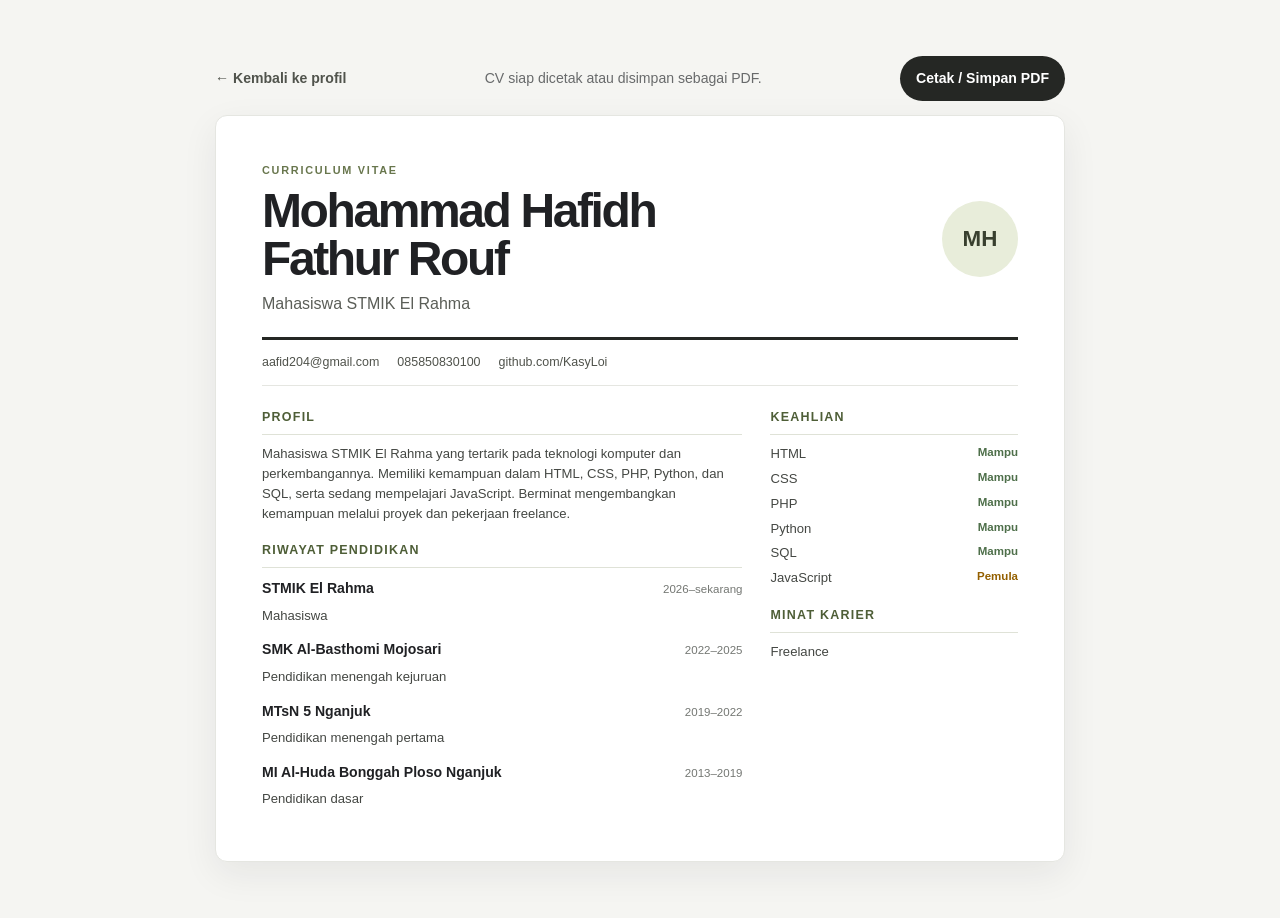
==== cv.html @ a09a8df8 "Add portfolio and CV website" ====
<!doctype html>
<html lang="id">
<head>
  <meta charset="UTF-8">
  <meta name="viewport" content="width=device-width, initial-scale=1.0">
  <meta name="author" content="Mohammad Hafidh Fathur Rouf">
  <meta name="description" content="Curriculum Vitae Mohammad Hafidh Fathur Rouf">
  <meta property="og:title" content="CV — Mohammad Hafidh Fathur Rouf">
  <meta property="og:description" content="Curriculum Vitae Mohammad Hafidh Fathur Rouf, mahasiswa STMIK El Rahma.">
  <meta property="og:type" content="website">
  <title>CV — Mohammad Hafidh Fathur Rouf</title>
  <link rel="stylesheet" href="style.css">
</head>
<body>
<main class="cv-wrap">
  <div class="cv-toolbar">
    <a class="cv-back" href="index.html?page=profile">← Kembali ke profil</a>
    <p>CV siap dicetak atau disimpan sebagai PDF.</p>
    <button class="cv-print-button" type="button" data-print-cv>Cetak / Simpan PDF</button>
  </div>

  <article class="cv-page">
    <header class="cv-header">
      <div>
        <p class="cv-label">CURRICULUM VITAE</p>
        <h1>Mohammad Hafidh<br>Fathur Rouf</h1>
        <p class="cv-title">Mahasiswa STMIK El Rahma</p>
      </div>
      <div class="cv-monogram" aria-hidden="true">MH</div>
    </header>

    <div class="cv-contact" aria-label="Informasi kontak">
      <a href="mailto:aafid204@gmail.com">aafid204@gmail.com</a>
      <a href="tel:+6285850830100">085850830100</a>
      <a href="https://github.com/KasyLoi" target="_blank" rel="noreferrer">github.com/KasyLoi</a>
    </div>

    <div class="cv-columns">
      <div class="cv-main-column">
        <section class="cv-section">
          <h2>Profil</h2>
          <p>Mahasiswa STMIK El Rahma yang tertarik pada teknologi komputer dan perkembangannya. Memiliki kemampuan dalam HTML, CSS, PHP, Python, dan SQL, serta sedang mempelajari JavaScript. Berminat mengembangkan kemampuan melalui proyek dan pekerjaan freelance.</p>
        </section>

        <section class="cv-section">
          <h2>Riwayat pendidikan</h2>
          <div class="cv-entry">
            <div class="cv-entry-heading">
              <h3>STMIK El Rahma</h3>
              <span>2026–sekarang</span>
            </div>
            <p>Mahasiswa</p>
          </div>
          <div class="cv-entry">
            <div class="cv-entry-heading">
              <h3>SMK Al-Basthomi Mojosari</h3>
              <span>2022–2025</span>
            </div>
            <p>Pendidikan menengah kejuruan</p>
          </div>
          <div class="cv-entry">
            <div class="cv-entry-heading">
              <h3>MTsN 5 Nganjuk</h3>
              <span>2019–2022</span>
            </div>
            <p>Pendidikan menengah pertama</p>
          </div>
          <div class="cv-entry">
            <div class="cv-entry-heading">
              <h3>MI Al-Huda Bonggah Ploso Nganjuk</h3>
              <span>2013–2019</span>
            </div>
            <p>Pendidikan dasar</p>
          </div>
        </section>
      </div>

      <aside class="cv-side-column">
        <section class="cv-section">
          <h2>Keahlian</h2>
          <ul class="cv-skill-list">
            <li><span>HTML</span><strong>Mampu</strong></li>
            <li><span>CSS</span><strong>Mampu</strong></li>
            <li><span>PHP</span><strong>Mampu</strong></li>
            <li><span>Python</span><strong>Mampu</strong></li>
            <li><span>SQL</span><strong>Mampu</strong></li>
            <li><span>JavaScript</span><strong class="skill-beginner">Pemula</strong></li>
          </ul>
        </section>

        <section class="cv-section">
          <h2>Minat karier</h2>
          <p>Freelance</p>
        </section>
      </aside>
    </div>
  </article>
</main>
<script>
  document.querySelector("[data-print-cv]").addEventListener("click", () => window.print());
</script>
</body>
</html>
---- style.css ----
* {
  box-sizing: border-box;
}

body {
  max-width: 900px;
  margin: 0 auto;
  padding: 24px;
  color: #202124;
  background: #f5f5f2;
  font-family: Arial, sans-serif;
  line-height: 1.6;
}

header nav,
header nav div {
  display: flex;
  align-items: center;
  gap: 20px;
}

header nav {
  justify-content: space-between;
  padding: 12px 0;
  border-bottom: 1px solid #ddd;
}

a {
  color: inherit;
}

nav a[aria-current="page"] {
  text-decoration-thickness: 2px;
  text-underline-offset: 4px;
}

section {
  margin: 32px 0;
  padding: 28px;
  border-radius: 16px;
  background: white;
}

h1 {
  margin: 0;
  font-size: clamp(2.5rem, 8vw, 5rem);
}

footer {
  padding-top: 16px;
  border-top: 1px solid #ddd;
  color: #666;
}

.section-heading {
  display: flex;
  justify-content: space-between;
  align-items: end;
  gap: 32px;
  margin-bottom: 24px;
}

.welcome {
  min-height: 390px;
  display: flex;
  flex-direction: column;
  align-items: flex-start;
  justify-content: center;
  padding: clamp(28px, 7vw, 72px);
  background: #e8edda;
}

.welcome h1 {
  max-width: 700px;
  margin: 14px 0;
  font-size: clamp(2.8rem, 8vw, 5.5rem);
  letter-spacing: -.055em;
  line-height: .98;
}

.welcome-copy {
  max-width: 560px;
  margin: 0;
  color: #55594e;
  font-size: clamp(1rem, 2.5vw, 1.2rem);
}

.welcome-copy strong { color: #202124; }

.welcome-actions {
  display: flex;
  flex-wrap: wrap;
  align-items: center;
  gap: 18px;
  margin-top: 28px;
}

.welcome-actions a { font-weight: 700; }

.welcome-primary {
  display: inline-flex;
  align-items: center;
  gap: 16px;
  padding: 12px 18px;
  border-radius: 999px;
  background: #202124;
  color: #fff;
}

.welcome-primary:hover { background: #475335; }
.welcome-secondary { text-underline-offset: 4px; }

.profile-page {
  padding: 0;
  background: transparent;
}

.profile-hero {
  display: grid;
  grid-template-columns: minmax(0, 1fr) 280px;
  gap: 24px;
  align-items: stretch;
  padding: clamp(24px, 5vw, 52px);
  border-radius: 16px;
  background: #e8edda;
}

.profile-intro {
  display: flex;
  flex-direction: column;
  align-items: flex-start;
  justify-content: center;
  padding: 12px 0;
}

.profile-kicker {
  display: flex;
  align-items: center;
  gap: 9px;
  margin: 0 0 18px;
  color: #596347;
  font-size: .75rem;
  font-weight: 700;
  letter-spacing: .12em;
  text-transform: uppercase;
}

.profile-kicker span {
  width: 8px;
  height: 8px;
  border-radius: 50%;
  background: #81964a;
}

.profile-intro h1 {
  max-width: 650px;
  font-size: clamp(2.7rem, 6vw, 5rem);
  letter-spacing: -.06em;
  line-height: .98;
}

.profile-intro h1 em {
  color: #68764d;
  font-style: normal;
}

.profile-lead {
  max-width: 560px;
  margin: 20px 0 0;
  color: #55594e;
  font-size: clamp(1rem, 2vw, 1.15rem);
}

.profile-actions {
  display: flex;
  flex-wrap: wrap;
  gap: 12px;
  margin-top: 26px;
}

.profile-button {
  display: inline-flex;
  align-items: center;
  gap: 18px;
  padding: 12px 17px;
  border-radius: 999px;
  background: #202124;
  color: white;
  font-weight: 700;
  text-decoration: none;
  transition: background .2s ease, transform .2s ease;
}

.profile-button:hover {
  background: #475335;
  transform: translateY(-2px);
}

.profile-identity {
  position: relative;
  display: flex;
  flex-direction: column;
  justify-content: flex-end;
  min-height: 330px;
  overflow: hidden;
  padding: 22px;
  border-radius: 12px;
  background: #252724;
  color: white;
}

.profile-avatar {
  position: absolute;
  top: 24px;
  right: 22px;
  width: 118px;
  height: 118px;
  display: grid;
  place-items: center;
  border: 1px solid rgb(255 255 255 / 28%);
  border-radius: 50%;
  background: #dce5c7;
  color: #31372a;
  font-size: 2rem;
  font-weight: 700;
  letter-spacing: -.08em;
}

.profile-avatar::before,
.profile-avatar::after {
  position: absolute;
  content: "";
  border: 1px solid rgb(37 39 36 / 16%);
  border-radius: 50%;
}

.profile-avatar::before { inset: -10px; }
.profile-avatar::after { inset: -20px; }

.identity-label {
  margin: 0 0 4px;
  color: #c4c9ba;
  font-size: .8rem;
}

.profile-identity h2 {
  margin: 0;
  font-size: 1.35rem;
}

.identity-rule {
  height: 1px;
  margin: 15px 0;
  background: rgb(255 255 255 / 22%);
}

.identity-note {
  max-width: 220px;
  margin: 0;
  color: #d5d8d0;
  font-size: .83rem;
}

.identity-index {
  position: absolute;
  top: 22px;
  left: 22px;
  color: #c4c9ba;
  font-size: .65rem;
  letter-spacing: .13em;
}

.skill-section {
  margin-top: 24px;
}

.skill-section-heading {
  display: flex;
  justify-content: space-between;
  align-items: end;
  gap: 16px;
}

.skill-section-heading h2 {
  margin: 4px 0 0;
  font-size: clamp(1.5rem, 3vw, 2rem);
  letter-spacing: -.04em;
}

.skill-section-heading > p {
  margin: 0;
  color: #686a6b;
  font-size: .82rem;
}

.detail-number {
  color: #778258;
  font-size: .68rem;
  font-weight: 700;
  letter-spacing: .1em;
}

.skill-chart-panel {
  display: grid;
  grid-template-columns: 220px minmax(0, 1fr);
  align-items: center;
  gap: 30px;
  margin-top: 16px;
  padding: 20px;
  border: 1px solid #e8e8e4;
  border-radius: 12px;
  background: white;
  transition: border-color .2s ease, box-shadow .2s ease;
}

.skill-chart-panel:hover {
  border-color: #b7c39b;
  box-shadow: 0 10px 26px rgb(32 33 36 / 8%);
}

.skill-donut-chart {
  width: 100%;
  max-width: 220px;
  overflow: visible;
  outline: none;
}

.skill-donut-chart:focus,
.skill-arc:focus { outline: none; }

.skill-chart-track,
.skill-arc {
  fill: none;
  stroke-width: 16;
}

.skill-chart-track {
  stroke: #e8e9e3;
  stroke-linecap: butt;
  pointer-events: none;
}

.skill-arc {
  cursor: default;
  stroke-linecap: round;
  transition: opacity .2s ease, stroke-width .2s ease;
}

.skill-arc:hover { opacity: .8; stroke-width: 19; }

.skill-arc.is-active {
  opacity: 1;
  stroke-width: 23;
  filter: drop-shadow(0 0 5px var(--skill-color));
}

.skill-html { --skill-color: #70864b; }
.skill-css { --skill-color: #596c9b; }
.skill-php { --skill-color: #9766a2; }
.skill-python { --skill-color: #c28a36; }
.skill-sql { --skill-color: #4c8c8a; }
.skill-javascript { --skill-color: #cf7954; }
.skill-arc { stroke: var(--skill-color); }

.skill-chart-center {
  fill: #252724;
  font-size: 30px;
  font-weight: 700;
  text-anchor: middle;
  pointer-events: none;
}

.skill-chart-center-label {
  fill: #747773;
  font-size: 9px;
  font-weight: 700;
  letter-spacing: 1.5px;
  text-anchor: middle;
  pointer-events: none;
}

.skill-legend {
  display: grid;
  grid-template-columns: repeat(2, minmax(0, 1fr));
  gap: 8px;
  margin: 0;
  padding: 0;
  list-style: none;
}

.skill-legend li {
  position: relative;
  min-width: 0;
  display: grid;
  grid-template-columns: 10px minmax(0, 1fr) auto;
  align-items: center;
  gap: 8px;
  padding: 9px 10px;
  border: 1px solid #eeefeb;
  border-radius: 8px;
  outline: none;
  cursor: default;
}

.skill-legend li:hover,
.skill-legend li:focus-visible {
  border-color: #b7c39b;
  background: #f8f9f5;
}

.skill-legend li:focus-visible {
  outline: 2px solid #91a66b;
  outline-offset: 2px;
}

.skill-legend li.is-active {
  border-color: #91a66b;
  background: #f2f5eb;
  box-shadow: 0 3px 12px rgb(32 33 36 / 9%);
}

.skill-legend-dot {
  width: 9px;
  height: 9px;
  border-radius: 50%;
  background: var(--skill-color);
  transition: transform .2s ease, box-shadow .2s ease;
}

.skill-legend li:hover .skill-legend-dot,
.skill-legend li:focus-visible .skill-legend-dot {
  transform: scale(1.4);
  filter: drop-shadow(0 0 3px var(--skill-color));
}

.skill-name {
  overflow: hidden;
  font-size: .85rem;
  font-weight: 700;
  text-overflow: ellipsis;
}

.skill-level {
  color: #73766d;
  font-size: .7rem;
}

.skill-tooltip {
  position: absolute;
  z-index: 2;
  top: -30px;
  right: 8px;
  padding: 4px 8px;
  border-radius: 5px;
  background: #252724;
  color: white;
  font-size: .72rem;
  font-weight: 700;
  opacity: 0;
  pointer-events: none;
  transform: translateY(3px);
  transition: opacity .15s ease, transform .15s ease;
}

.skill-legend li:hover .skill-tooltip,
.skill-legend li:focus-visible .skill-tooltip,
.skill-legend li.is-active .skill-tooltip {
  opacity: 1;
  transform: translateY(0);
}

.skill-chart-note {
  margin: 12px 0 0;
  color: #777b70;
  font-size: .75rem;
}

.cv-wrap {
  max-width: 850px;
  margin: 32px auto;
}

.cv-toolbar {
  display: flex;
  justify-content: space-between;
  align-items: center;
  gap: 16px;
  margin-bottom: 14px;
  color: #686a6b;
  font-size: .88rem;
}

.cv-toolbar p { margin: 0; }

.cv-back {
  color: #50534c;
  font-weight: 700;
  text-decoration: none;
}

.cv-back:hover { text-decoration: underline; text-underline-offset: 3px; }

.cv-print-button {
  flex: 0 0 auto;
  padding: 11px 16px;
  border: 0;
  border-radius: 999px;
  background: #252724;
  color: white;
  font: inherit;
  font-weight: 700;
  cursor: pointer;
}

.cv-print-button:hover { background: #475335; }
.cv-print-button:focus-visible { outline: 3px solid #91a94d; outline-offset: 3px; }

.cv-page {
  margin: 0;
  padding: clamp(24px, 5vw, 46px);
  border: 1px solid #e5e6e1;
  border-radius: 12px;
  background: white;
  box-shadow: 0 12px 36px rgb(32 33 36 / 7%);
}

.cv-header {
  display: flex;
  justify-content: space-between;
  align-items: center;
  gap: 20px;
  padding-bottom: 20px;
  border-bottom: 3px solid #252724;
}

.cv-label {
  margin: 0 0 8px;
  color: #68764d;
  font-size: .68rem;
  font-weight: 700;
  letter-spacing: .16em;
}

.cv-header h1 {
  font-size: clamp(2rem, 5vw, 3rem);
  letter-spacing: -.05em;
  line-height: 1;
}

.cv-title {
  margin: 8px 0 0;
  color: #5b5e58;
  font-size: 1rem;
}

.cv-monogram {
  width: 76px;
  height: 76px;
  flex: 0 0 auto;
  display: grid;
  place-items: center;
  border-radius: 50%;
  background: #e8edda;
  color: #39402f;
  font-size: 1.4rem;
  font-weight: 700;
}

.cv-contact {
  display: flex;
  flex-wrap: wrap;
  gap: 7px 18px;
  padding: 13px 0;
  border-bottom: 1px solid #e5e6e1;
  color: #50534c;
  font-size: .78rem;
}

.cv-columns {
  display: grid;
  grid-template-columns: minmax(0, 1.65fr) minmax(190px, .85fr);
  gap: 28px;
  padding-top: 4px;
}

.cv-section {
  margin: 18px 0 0;
  padding: 0;
  border-radius: 0;
  background: transparent;
}

.cv-section h2 {
  margin: 0 0 9px;
  padding-bottom: 6px;
  border-bottom: 1px solid #dfe2d7;
  color: #4e5e37;
  font-size: .78rem;
  letter-spacing: .1em;
  text-transform: uppercase;
}

.cv-section p,
.cv-section li {
  color: #444743;
  font-size: .82rem;
  line-height: 1.5;
}

.cv-section p { margin: 6px 0; }
.cv-section ul { margin: 8px 0 0; padding-left: 17px; }
.cv-section li + li { margin-top: 5px; }

.cv-contact a {
  color: inherit;
  text-decoration: none;
}

.cv-contact a:hover { text-decoration: underline; text-underline-offset: 3px; }

.cv-skill-list {
  padding-left: 0 !important;
  list-style: none;
}

.cv-skill-list li {
  display: flex;
  justify-content: space-between;
  gap: 10px;
}

.cv-skill-list strong {
  color: #4e6f4a;
  font-size: .72rem;
  font-weight: 600;
}

.cv-skill-list .skill-beginner { color: #946000; }

.cv-entry + .cv-entry { margin-top: 13px; }

.cv-entry-heading {
  display: flex;
  justify-content: space-between;
  align-items: baseline;
  gap: 12px;
}

.cv-entry-heading h3 {
  margin: 0;
  font-size: .88rem;
}

.cv-entry-heading span {
  flex: 0 0 auto;
  color: #747773;
  font-size: .72rem;
}

.section-heading h2 {
  max-width: 560px;
  margin: 4px 0 0;
  font-size: clamp(1.8rem, 4vw, 2.8rem);
  line-height: 1.1;
}

.eyebrow {
  margin: 0;
  color: #5c6e2d;
  font-size: .75rem;
  font-weight: 700;
  letter-spacing: .12em;
  text-transform: uppercase;
}

.section-intro {
  max-width: 330px;
  margin: 0;
  color: #686a6b;
  font-size: .92rem;
}

.project-grid {
  display: grid;
  grid-template-columns: repeat(2, minmax(0, 1fr));
  gap: 20px;
}

.project-card {
  min-width: 0;
  overflow: hidden;
  border: 1px solid #e8e8e4;
  border-radius: 14px;
  background: #fff;
  transition: transform .2s ease, box-shadow .2s ease;
}

.project-card:hover {
  transform: translateY(-4px);
  box-shadow: 0 14px 30px rgb(32 33 36 / 9%);
}

.project-visual {
  position: relative;
  min-height: 205px;
  display: grid;
  place-items: center;
  overflow: hidden;
}

.visual-pizza { background: #e6eadb; }
.visual-map { background: #e8e4f1; }
.visual-game { background: #dce9e7; }

.visual-caption {
  position: absolute;
  left: 18px;
  bottom: 14px;
  color: #51534c;
  font-size: .65rem;
  font-weight: 700;
  letter-spacing: .1em;
}

.mock-window {
  width: 72%;
  max-width: 330px;
  overflow: hidden;
  border: 1px solid rgb(32 33 36 / 12%);
  border-radius: 8px;
  background: #fff;
  box-shadow: 0 12px 24px rgb(32 33 36 / 12%);
  transform: rotate(-3deg);
}

.mock-top {
  height: 23px;
  display: flex;
  align-items: center;
  gap: 4px;
  padding: 0 8px;
  border-bottom: 1px solid #eee;
}

.mock-top i {
  width: 5px;
  height: 5px;
  border-radius: 50%;
  background: #d5d5d1;
}

.mock-top span {
  margin-left: auto;
  color: #999;
  font-size: 7px;
}

.shop-preview { padding: 14px; }
.mock-heading { width: 48%; height: 8px; border-radius: 5px; background: #424a38; }
.mock-products { display: flex; gap: 7px; margin: 12px 0; }
.mock-products b { height: 45px; flex: 1; border-radius: 4px; background: #e9eee1; }
.mock-products b:nth-child(2) { background: #f0dfc8; }
.mock-products b:nth-child(3) { background: #e8e6f0; }
.mock-lines i { display: block; width: 75%; height: 4px; margin-top: 5px; border-radius: 4px; background: #e7e7e2; }
.mock-lines i:last-child { width: 48%; }

.map-preview {
  width: 68%;
  max-width: 300px;
  height: 132px;
  display: grid;
  grid-template-columns: 1fr 1.15fr 1.1fr;
  grid-template-rows: 1fr 1fr;
  transform: rotate(-3deg);
  border: 3px solid #514c62;
  background: white;
  box-shadow: 0 12px 24px rgb(32 33 36 / 12%);
}

.map-room {
  display: grid;
  place-items: center;
  border: 1px solid #8a839e;
  color: #49445a;
  font-size: .55rem;
  font-weight: 700;
  letter-spacing: .04em;
}

.map-garage { grid-column: 1; grid-row: 1; background: #e2def0; }
.map-yard { grid-column: 1; grid-row: 2; background: #e5eedc; }
.map-living { grid-column: 2; grid-row: 1 / span 2; background: #f0e9dc; }
.map-bedroom { grid-column: 3; grid-row: 1; background: #e9e3f2; }
.map-kitchen { grid-column: 3; grid-row: 2; background: #f3ead4; }

.game-preview {
  position: relative;
  width: 68%;
  max-width: 300px;
  height: 132px;
  overflow: hidden;
  border: 1px solid #405b57;
  border-radius: 10px;
  background: #203b3a;
  box-shadow: 0 12px 24px rgb(32 33 36 / 15%);
  transform: rotate(2deg);
}

.game-score {
  position: absolute;
  top: 10px;
  left: 12px;
  color: #c9e6d9;
  font-size: .55rem;
  font-weight: 700;
  letter-spacing: .1em;
}

.game-orbit {
  position: absolute;
  width: 90px;
  height: 90px;
  left: 50%;
  top: 54%;
  border: 1px dashed rgb(201 230 217 / 45%);
  border-radius: 50%;
  transform: translate(-50%, -50%);
}

.game-player {
  position: absolute;
  z-index: 1;
  width: 24px;
  height: 24px;
  left: calc(50% - 12px);
  top: calc(54% - 12px);
  border: 2px solid #203b3a;
  border-radius: 50%;
  background: #e6c6a9;
  box-shadow: 0 -7px 0 -3px #34313c;
}

.game-star {
  position: absolute;
  width: 10px;
  height: 10px;
  display: grid;
  place-items: center;
  border-radius: 50%;
  background: #ffd76f;
  color: #705426;
  font-size: .65rem;
  font-weight: 700;
}

.game-star-one { top: 38px; right: 24%; }
.game-star-two { bottom: 20px; left: 27%; }

.game-meteor {
  position: absolute;
  width: 18px;
  height: 5px;
  right: 18%;
  bottom: 24px;
  border-radius: 5px;
  background: #e98168;
  transform: rotate(-35deg);
}

.project-content { padding: 20px; }

.project-type {
  display: flex;
  justify-content: space-between;
  color: #747773;
  font-size: .75rem;
}

.project-content h3 { margin: 9px 0 7px; font-size: 1.25rem; }
.project-description { min-height: 48px; margin: 0; color: #666a67; font-size: .9rem; }

.project-details {
  margin: 15px 0;
  padding-top: 12px;
  border-top: 1px solid #eee;
  color: #555955;
  font-size: .83rem;
}

.project-details p { margin: 5px 0; }
.project-details strong { display: inline-block; min-width: 58px; color: #252725; }

.tag-list { display: flex; flex-wrap: wrap; gap: 6px; }
.tag-list span { padding: 5px 9px; border-radius: 99px; background: #f1f2ed; color: #50534c; font-size: .7rem; }
.project-links { display: flex; gap: 16px; margin-top: 17px; }
.project-links a { font-size: .83rem; font-weight: 700; text-decoration-thickness: 1px; text-underline-offset: 3px; }
.project-links a:hover { color: #596e2e; }

@media (max-width: 640px) {
  body { padding: 16px; }
  .section-heading { align-items: start; flex-direction: column; gap: 10px; }
  .project-grid { grid-template-columns: 1fr; }
  .project-visual { min-height: 185px; }
  .profile-hero { grid-template-columns: 1fr; }
  .profile-identity { min-height: 270px; }
  .skill-section-heading { align-items: flex-start; flex-direction: column; }
  .skill-chart-panel { grid-template-columns: 1fr; justify-items: center; gap: 16px; }
  .skill-donut-chart { width: min(220px, 72vw); }
  .skill-legend { width: 100%; }
  .cv-toolbar { align-items: flex-start; flex-direction: column; }
  .cv-columns { grid-template-columns: 1fr; gap: 0; }
  .cv-header h1 { font-size: 2rem; }
}

@media (prefers-reduced-motion: reduce) {
  *, *::before, *::after { scroll-behavior: auto !important; transition-duration: .01ms !important; }
}

@page {
  size: A4 portrait;
  margin: 12mm;
}

@media print {
  html,
  body {
    width: auto;
    max-width: none;
    margin: 0;
    padding: 0;
    background: white;
    color: #111;
    font-size: 10pt;
    -webkit-print-color-adjust: exact;
    print-color-adjust: exact;
  }

  body > [data-include],
  .cv-toolbar {
    display: none !important;
  }

  main[data-page-outlet] {
    display: block;
    max-width: none;
    margin: 0;
    padding: 0;
  }

  .cv-wrap {
    max-width: none;
    margin: 0;
  }

  .cv-page {
    padding: 0;
    border: 0;
    border-radius: 0;
    box-shadow: none;
  }

  .cv-header,
  .cv-section,
  .cv-entry {
    break-inside: avoid;
    page-break-inside: avoid;
  }

  .cv-header h1 { font-size: 26pt; }
  .cv-columns { gap: 22px; }
  .cv-section p,
  .cv-section li { font-size: 9pt; }
  a { color: inherit; text-decoration: none; }
}
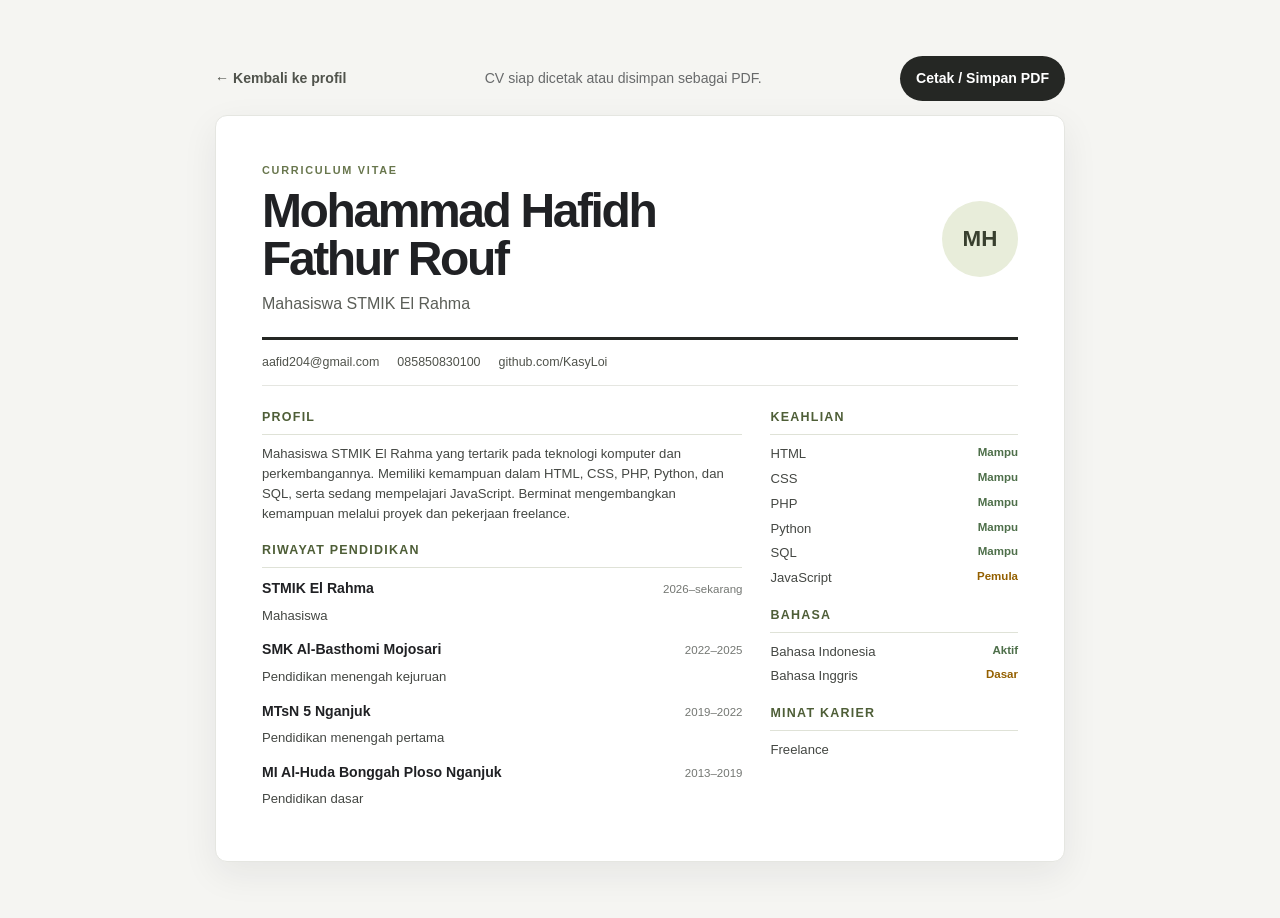
==== commit d8a03767: "Add files via upload" ====
--- a/cv.html
+++ b/cv.html
@@ -30,7 +30,7 @@
     </header>
 
     <div class="cv-contact" aria-label="Informasi kontak">
-      <a href="mailto:aafid204@gmail.com">aafid204@gmail.com</a>
+      <a href="https://mail.google.com/mail/?view=cm&amp;fs=1&amp;to=aafid204@gmail.com&amp;su=Kontak%20CV" target="_blank" rel="noreferrer">aafid204@gmail.com</a>
       <a href="tel:+6285850830100">085850830100</a>
       <a href="https://github.com/KasyLoi" target="_blank" rel="noreferrer">github.com/KasyLoi</a>
     </div>
@@ -89,6 +89,14 @@
         </section>
 
         <section class="cv-section">
+          <h2>Bahasa</h2>
+          <ul class="cv-language-list">
+            <li><span>Bahasa Indonesia</span><strong>Aktif</strong></li>
+            <li><span>Bahasa Inggris</span><strong class="language-basic">Dasar</strong></li>
+          </ul>
+        </section>
+
+        <section class="cv-section">
           <h2>Minat karier</h2>
           <p>Freelance</p>
         </section>
--- a/style.css
+++ b/style.css
@@ -47,9 +47,69 @@
 }
 
 footer {
-  padding-top: 16px;
-  border-top: 1px solid #ddd;
-  color: #666;
+  margin-top: 32px;
+  padding: 22px 24px 16px;
+  border: 1px solid #30322f;
+  border-radius: 12px;
+  background: #252724;
+  color: #d5d8d0;
+}
+
+.footer-inner {
+  display: flex;
+  justify-content: space-between;
+  align-items: end;
+  gap: 24px;
+}
+
+.footer-label {
+  margin: 0 0 8px;
+  color: #b9c0a9;
+  font-size: .68rem;
+  font-weight: 700;
+  letter-spacing: .1em;
+  text-transform: uppercase;
+}
+
+.footer-socials {
+  display: flex;
+  flex-wrap: wrap;
+  gap: 8px;
+  margin: 0;
+  padding: 0;
+  list-style: none;
+}
+
+.footer-socials a {
+  display: inline-flex;
+  align-items: center;
+  gap: 8px;
+  padding: 7px 11px;
+  border: 1px solid #4b4e48;
+  border-radius: 999px;
+  background: #343732;
+  color: #f5f6f2;
+  font-size: .78rem;
+  font-weight: 700;
+  text-decoration: none;
+  transition: border-color .2s ease, background .2s ease, transform .2s ease;
+}
+
+.footer-socials a:hover {
+  border-color: #a8b58a;
+  background: #465039;
+  transform: translateY(-2px);
+}
+
+.footer-socials a:focus-visible {
+  outline: 2px solid #91a66b;
+  outline-offset: 3px;
+}
+
+.footer-copyright {
+  margin: 0;
+  font-size: .78rem;
+  text-align: right;
 }
 
 .section-heading {
@@ -69,6 +129,39 @@
   padding: clamp(28px, 7vw, 72px);
   background: #e8edda;
 }
+
+.welcome > * {
+  animation: welcome-rise .65s cubic-bezier(.2, .75, .25, 1) both;
+}
+
+.welcome > :nth-child(2) { animation-delay: .1s; }
+.welcome > :nth-child(3) { animation-delay: .2s; }
+.welcome > :nth-child(4) { animation-delay: .3s; }
+
+@keyframes welcome-rise {
+  from {
+    opacity: 0;
+    transform: translateY(18px);
+  }
+  to {
+    opacity: 1;
+    transform: translateY(0);
+  }
+}
+
+.profile-hero,
+.profile-facts,
+.education-section,
+.skill-section,
+#projek > .section-heading,
+#projek > .project-grid {
+  animation: welcome-rise .65s cubic-bezier(.2, .75, .25, 1) both;
+}
+
+.profile-facts { animation-delay: .1s; }
+.education-section { animation-delay: .2s; }
+.skill-section { animation-delay: .3s; }
+#projek > .project-grid { animation-delay: .1s; }
 
 .welcome h1 {
   max-width: 700px;
@@ -110,6 +203,63 @@
 .welcome-primary:hover { background: #475335; }
 .welcome-secondary { text-underline-offset: 4px; }
 
+.template-feedback {
+  display: grid;
+  grid-template-columns: minmax(0, 1fr) minmax(280px, .75fr);
+  gap: 32px;
+  align-items: end;
+  margin-top: 24px;
+  padding: clamp(24px, 5vw, 48px);
+  border: 1px solid #30322f;
+  background: #252724;
+  color: #f5f6f2;
+  animation: welcome-rise .7s .38s cubic-bezier(.2, .75, .25, 1) both;
+}
+
+.template-feedback .eyebrow {
+  color: #bdc7a7;
+}
+
+.feedback-heading h2 {
+  max-width: 570px;
+  margin: 10px 0 0;
+  font-size: clamp(1.8rem, 4vw, 3.2rem);
+  letter-spacing: -.04em;
+  line-height: 1.05;
+}
+
+.feedback-copy p {
+  margin: 0 0 20px;
+  color: #cfd3c9;
+  font-size: .95rem;
+}
+
+.feedback-button {
+  display: inline-flex;
+  align-items: center;
+  gap: 8px;
+  padding: 7px 11px;
+  border: 1px solid #4b4e48;
+  border-radius: 999px;
+  background: #343732;
+  color: #f5f6f2;
+  font-size: .78rem;
+  font-weight: 700;
+  text-decoration: none;
+  transition: border-color .2s ease, background .2s ease, transform .2s ease;
+}
+
+.feedback-button:hover {
+  border-color: #a8b58a;
+  background: #465039;
+  transform: translateY(-2px);
+}
+
+.feedback-button:focus-visible {
+  outline: 2px solid #91a66b;
+  outline-offset: 3px;
+}
+
 .profile-page {
   padding: 0;
   background: transparent;
@@ -268,6 +418,167 @@
   color: #c4c9ba;
   font-size: .65rem;
   letter-spacing: .13em;
+}
+
+.profile-facts {
+  display: grid;
+  grid-template-columns: repeat(3, minmax(0, 1fr));
+  gap: 12px;
+  margin-top: 24px;
+}
+
+.profile-fact {
+  min-width: 0;
+  margin: 0;
+  padding: 20px;
+  border: 1px solid #e8e8e4;
+  border-radius: 12px;
+  background: #fff;
+}
+
+.profile-fact h2 {
+  margin: 7px 0 12px;
+  font-size: 1rem;
+  letter-spacing: -.02em;
+}
+
+.profile-fact p {
+  margin: 0;
+  color: #686b64;
+  font-size: .84rem;
+}
+
+.profile-fact-list,
+.profile-contact-list {
+  display: grid;
+  gap: 9px;
+  margin: 0;
+  padding: 0;
+  list-style: none;
+}
+
+.profile-fact-list li {
+  display: flex;
+  justify-content: space-between;
+  gap: 8px;
+  color: #50534c;
+  font-size: .8rem;
+}
+
+.profile-fact-list strong {
+  color: #4e6f4a;
+  font-size: .75rem;
+}
+
+.profile-fact-list .fact-level-basic { color: #946000; }
+
+.profile-contact-list a {
+  color: #50534c;
+  font-size: .8rem;
+  overflow-wrap: anywhere;
+  text-decoration-thickness: 1px;
+  text-underline-offset: 3px;
+}
+
+.profile-contact-list a:hover { color: #596e2e; }
+
+.education-section {
+  margin-top: 24px;
+  padding: clamp(20px, 4vw, 32px);
+  border: 1px solid #e8e8e4;
+  border-radius: 12px;
+  background: #fff;
+}
+
+.education-heading {
+  display: flex;
+  justify-content: space-between;
+  align-items: end;
+  gap: 16px;
+  margin-bottom: 18px;
+}
+
+.education-heading h2 {
+  margin: 4px 0 0;
+  font-size: clamp(1.5rem, 3vw, 2rem);
+  letter-spacing: -.04em;
+}
+
+.education-heading > p {
+  margin: 0;
+  color: #686a6b;
+  font-size: .82rem;
+}
+
+.education-timeline {
+  position: relative;
+  display: grid;
+  grid-template-columns: repeat(2, minmax(0, 1fr));
+  gap: 12px;
+  margin: 0;
+  padding: 0;
+  list-style: none;
+}
+
+.education-timeline::before {
+  position: absolute;
+  top: 22px;
+  bottom: 22px;
+  left: 50%;
+  width: 1px;
+  background: #dfe4d3;
+  content: "";
+  opacity: .7;
+}
+
+.education-item {
+  position: relative;
+  display: grid;
+  grid-template-columns: 104px minmax(0, 1fr);
+  gap: 12px;
+  align-items: start;
+  z-index: 1;
+}
+
+.education-item time {
+  margin-top: 17px;
+  color: #778258;
+  font-size: .72rem;
+  font-weight: 800;
+  letter-spacing: .02em;
+  text-align: right;
+}
+
+.education-card {
+  min-height: 112px;
+  padding: 16px;
+  border: 1px solid #eeefea;
+  border-left: 3px solid #93a565;
+  border-radius: 8px;
+  background: #fafbf7;
+}
+
+.education-level {
+  display: block;
+  margin-bottom: 6px;
+  color: #81867a;
+  font-size: .68rem;
+  font-weight: 700;
+  letter-spacing: .06em;
+  text-transform: uppercase;
+}
+
+.education-card h3 {
+  margin: 0;
+  color: #252724;
+  font-size: 1rem;
+  line-height: 1.25;
+}
+
+.education-card p {
+  margin: 7px 0 0;
+  color: #686b64;
+  font-size: .82rem;
 }
 
 .skill-section {
@@ -635,6 +946,25 @@
   font-weight: 600;
 }
 
+.cv-language-list {
+  padding-left: 0 !important;
+  list-style: none;
+}
+
+.cv-language-list li {
+  display: flex;
+  justify-content: space-between;
+  gap: 10px;
+}
+
+.cv-language-list strong {
+  color: #4e6f4a;
+  font-size: .72rem;
+  font-weight: 600;
+}
+
+.cv-language-list .language-basic { color: #946000; }
+
 .cv-skill-list .skill-beginner { color: #946000; }
 
 .cv-entry + .cv-entry { margin-top: 13px; }
@@ -706,6 +1036,30 @@
   display: grid;
   place-items: center;
   overflow: hidden;
+}
+
+.project-visual .mock-window,
+.project-visual .map-preview,
+.project-visual .game-preview {
+  transition: transform .45s cubic-bezier(.2, .75, .25, 1),
+              filter .45s ease,
+              box-shadow .45s ease;
+  will-change: transform;
+}
+
+.project-card:hover .visual-pizza .mock-window {
+  transform: rotate(0deg) translateY(-5px) scale(1.035);
+  filter: drop-shadow(0 10px 12px rgb(32 33 36 / 10%));
+}
+
+.project-card:hover .visual-map .map-preview {
+  transform: rotate(0deg) translateY(-5px) scale(1.035);
+  filter: drop-shadow(0 10px 12px rgb(32 33 36 / 10%));
+}
+
+.project-card:hover .visual-game .game-preview {
+  transform: rotate(0deg) translateY(-5px) scale(1.035);
+  filter: drop-shadow(0 10px 12px rgb(32 33 36 / 12%));
 }
 
 .visual-pizza { background: #e6eadb; }
@@ -898,11 +1252,19 @@
 
 @media (max-width: 640px) {
   body { padding: 16px; }
+  .footer-inner { align-items: flex-start; flex-direction: column; }
+  .footer-copyright { text-align: left; }
+  .template-feedback { grid-template-columns: 1fr; gap: 18px; }
   .section-heading { align-items: start; flex-direction: column; gap: 10px; }
   .project-grid { grid-template-columns: 1fr; }
   .project-visual { min-height: 185px; }
   .profile-hero { grid-template-columns: 1fr; }
   .profile-identity { min-height: 270px; }
+  .profile-facts { grid-template-columns: 1fr; }
+  .education-heading { align-items: flex-start; flex-direction: column; }
+  .education-timeline { grid-template-columns: 1fr; }
+  .education-timeline::before { display: none; }
+  .education-item { grid-template-columns: 96px minmax(0, 1fr); }
   .skill-section-heading { align-items: flex-start; flex-direction: column; }
   .skill-chart-panel { grid-template-columns: 1fr; justify-items: center; gap: 16px; }
   .skill-donut-chart { width: min(220px, 72vw); }
@@ -913,7 +1275,12 @@
 }
 
 @media (prefers-reduced-motion: reduce) {
-  *, *::before, *::after { scroll-behavior: auto !important; transition-duration: .01ms !important; }
+  *, *::before, *::after {
+    scroll-behavior: auto !important;
+    transition-duration: .01ms !important;
+    animation-duration: .01ms !important;
+    animation-delay: 0s !important;
+  }
 }
 
 @page {
